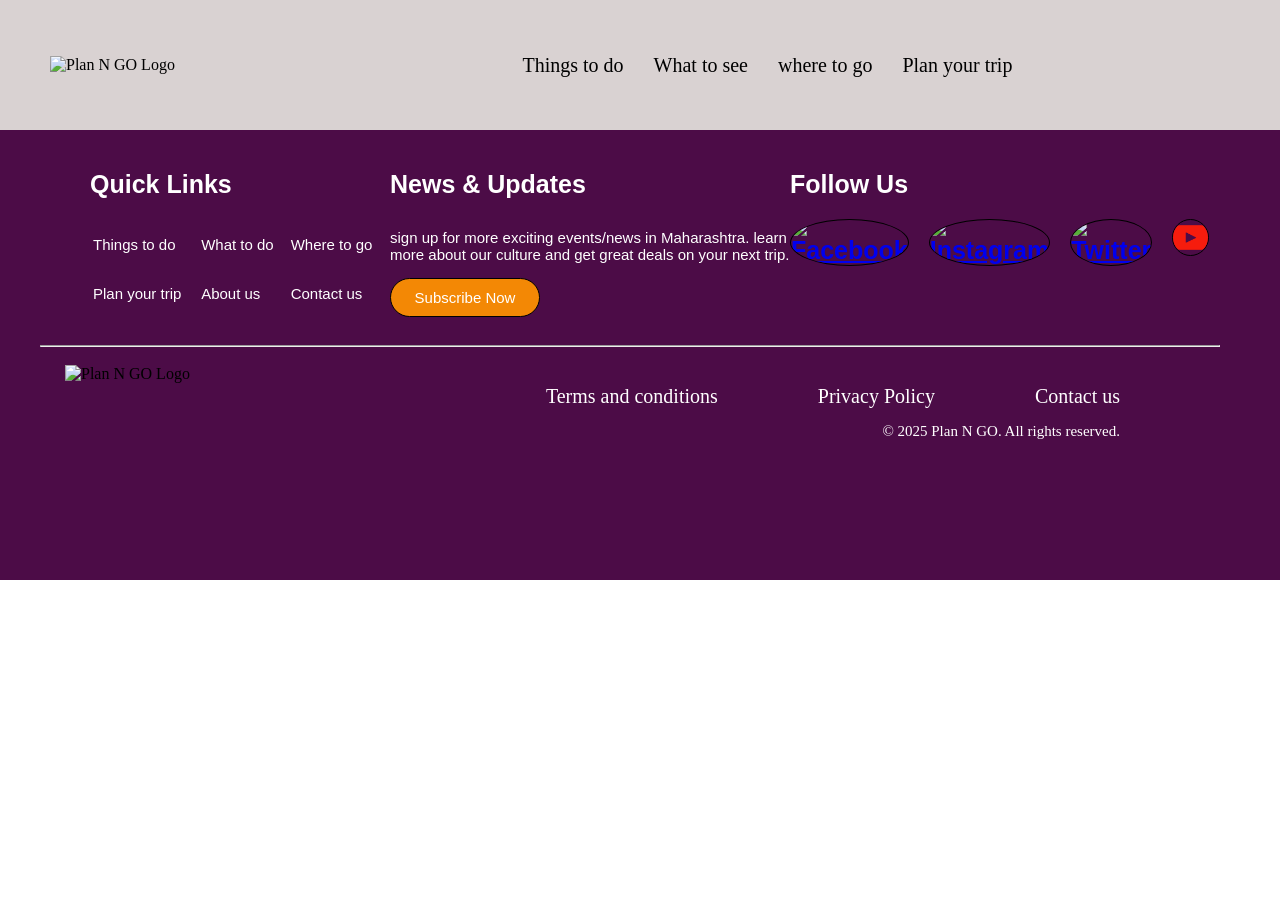
==== index.html @ 2d6675d3 "navbar & footer created" ====
<!DOCTYPE html>
<html lang="en">
<head>
  <meta charset="UTF-8">
  <meta name="viewport" content="width=device-width, initial-scale=1.0">
  <title>Plan n Go : Explore Maharastra with us</title>
  <link rel="stylesheet" href="./pages/index.css">
</head>
<body>
  
  <!-- Navigation Bar starts-->
  <div class="navbar">
    <div>
      <img src="./image/logo-1.png" alt="Plan N GO Logo" class="logo" width="30%" height="30%">
    </div>

    <div class="nav-links">
      <a href="index.html" class="page"> Things to do </a>
      <a href="./pages/ticketbooking.html" class="page"> What to see </a>
      <a href="" class="page"> where to go </a>
      <a href="" class="page"> Plan your trip </a>
    </div>

    <div class="navbar-content">
      <input list="explore-maharashtra"  id="search-bar" placeholder="🔍">
      <form>
        <select id="selectLanguage">
            <option id="lang"> English</option>
            <option id="lang"> हिन्दी </option>
        </select>
      </form>
    </div>

  </div> <!-- Navigation Bar ends-->

    <div class="main-container">
      
    </div>

<!-- Footer starts -->
 <footer class="footer">

    <div class="footer-container">
      <div class="footer-container-1">
        Quick Links
        <table border="0" class="table">
          <tr>
            <td> Things to do </td>
            <td> What to do </td>
            <td> Where to go </td>
          </tr>
          <tr>
            <td> Plan your trip </td>
            <td> About us </td>
            <td> Contact us </td>
          </tr>
        </table>
      </div>

      <div class="footer-container-2">
        News & Updates
        <p> sign up for more exciting events/news in Maharashtra.
            learn more about our culture and get great deals on your next trip.
        </p>
        <form>
            <button type="submit" class="subscribe-button"> Subscribe Now </button>
        </form>
      </div>

      <div class="footer-container-3">
        Follow Us
        <div class="social-icons">
          <a href="https://www.facebook.com/"> <img src="./image/facebook.png" alt="Facebook" class="social-icon"> </a>
          <a href="https://www.instagram.com/"> <img src="./image/instagram.png" alt="Instagram" class="social-icon"> </a>
          <a href="https://www.twitter.com/"> <img src="./image/twitter.png" alt="Twitter" class="social-icon"> </a>
          <a href="https://www.youtube.com/"> <img src="./image/youtube.png" alt="YouTube" class="social-icon"> </a>
        </div>
      </div>
    </div>

    <br> <hr>

    <div class="footer-content">
      <div>
        <img src="./image/logo-1.png" alt="Plan N GO Logo" class="logo-1" width="45%" height=auto>
      </div>

      <div class="footer-content-main">
        <div class="footer-content-1">
          <div class="foot-content">
            Terms and conditions
          </div>

          <div class="foot-content">
            Privacy Policy
          </div>

          <div class="foot-content">
            Contact us
          </div>
        </div>

        <div class="last-footer">
            © 2025 Plan N GO. All rights reserved.
        </div>

      </div>

    </div>
  </footer>
<!-- Footer ends -->
   

</body>
</html>
---- pages/index.css ----
body{
    margin: 0%;
    padding: 0%;
    overflow-x: hidden;
}

/*navbar style starts*/
.navbar{
    background-color: rgb(217, 210, 210);
    height: 130px;
    width: 1436px;
    display: flex;
    flex-direction: row;
    justify-content: space-between;
    align-items: center;
    padding-left: 50px;
    padding-right: 50px;

}

#search-bar{
    width: 40px;
    height: 40px;
    border-radius: 50%;
    text-align: center;
    border: 1px solid black;
}

#search-bar:hover{
    border: none;
    width: 120px;
    height: 25px;
    border-radius: 10px;
    text-align: left;
    background-color: rgb(106, 98, 98);
    color: rgb(245, 243, 243);
    font-size: 18px;
}

.navbar-content{
    display: flex;
    flex-direction: row;
    align-items: center;
    gap: 10px;
}

#selectLanguage{
    width: 70px;
    height: 40px;
    border-radius: 15px;
    text-align: center;
    border: 1px solid black;
}

.page{
    text-decoration: none;
    color: black;
    font-size: 20px;
}

.page:hover{
    color: rgb(231, 133, 13);
}

.nav-links{
    display: flex;
    flex-direction: row;
    gap: 30px;
    font-family: 'Courier  ', Courier,;
}

@media (max-width: 768px) {

    body{
        margin: 0%;
        padding: 0%;

    }
    .navbar {
        width: 410px;
        display: flex;
        flex-direction: row;
        justify-content: center;
        gap: 50px;
        padding-left: 15px;
        padding-right: 10px;
        overflow-x: hidden;
    }

    .nav-links{
        display: flex;
        flex-direction: column;
        gap: 10px;
        font-family: sans-serif;
        
    }

    .page{
        text-decoration: none;
        color: black;
        font-size: 15px;
    }

    .page:hover{
        color: rgb(231, 133, 13);
    }

    .logo{
        width: 58px;
        height: 74px;
    }

    #selectLanguage{
        width: 50px;
        height: 30px;
        border-radius: 10px;
        text-align: center;
        border: 1px solid black;
    }
}
/*navbar style ends */

/*footer section starts*/

.footer{
    background-color: rgb(76, 12, 71);
    padding-left: 40px;
    padding-right: 60px;
    height: 450px;
}

.footer-container{
    display: flex;
    flex-direction: row;
    justify-content: space-between;
    padding-top: 40px;
    color: white;
    font-size: 25px;
    font-weight: 600;
    font-family: Arial;
}

.footer-container-2{
    width: 400px;
    display: flex;
    flex-direction: column;
    gap: 10px;
}

.table{
    font-weight: 100;
    font-size: 15px;
    margin-top: 20px;
    height: 100px;
    width: 300px;
}

p{
    font-weight: 100;
    font-size: 15px;
    margin-top: 20px;
    width: 400px;
    margin-bottom: 5px;
}

.subscribe-button{
    background-color: rgb(243, 136, 5);
    color: white;
    border: 1px solid black;
    border-radius: 20px;
    padding: 10px 20px;
    font-size: 15px;
    cursor: pointer;
    margin-top: 0%;
    width: 150px;
}

.social-icon{
    height: 35px;
    width: 35px;
    border: 1px solid black;
    border-radius: 50%;
    align-items: center;
}

.social-icons{
    display: flex;
    flex-direction: row;
    gap: 20px;
    padding-top: 20px;
    padding-right: 100px;

}

.footer-container-1{
    padding-left: 50px;
}

.footer-content{
    display: flex;
    flex-direction: row;
    justify-content: space-between;
    padding-top: 10px;
}

.footer-content-main{
    display: flex;
    flex-direction: column;
    color: white;
    padding-top: 20px;
}

.footer-content-1{
    display: flex;
    flex-direction: row;
    justify-content: space-around;
    margin-right: 50px;
}

.logo-1{
    padding-left: 25px;
}

.foot-content{
    padding-left: 50px;
    padding-right: 50px;
    font-size: 20px;
}

.last-footer{
    padding-top: 15px;
    text-align: end;
    padding-right: 100px;
    font-size: 15px;   
}
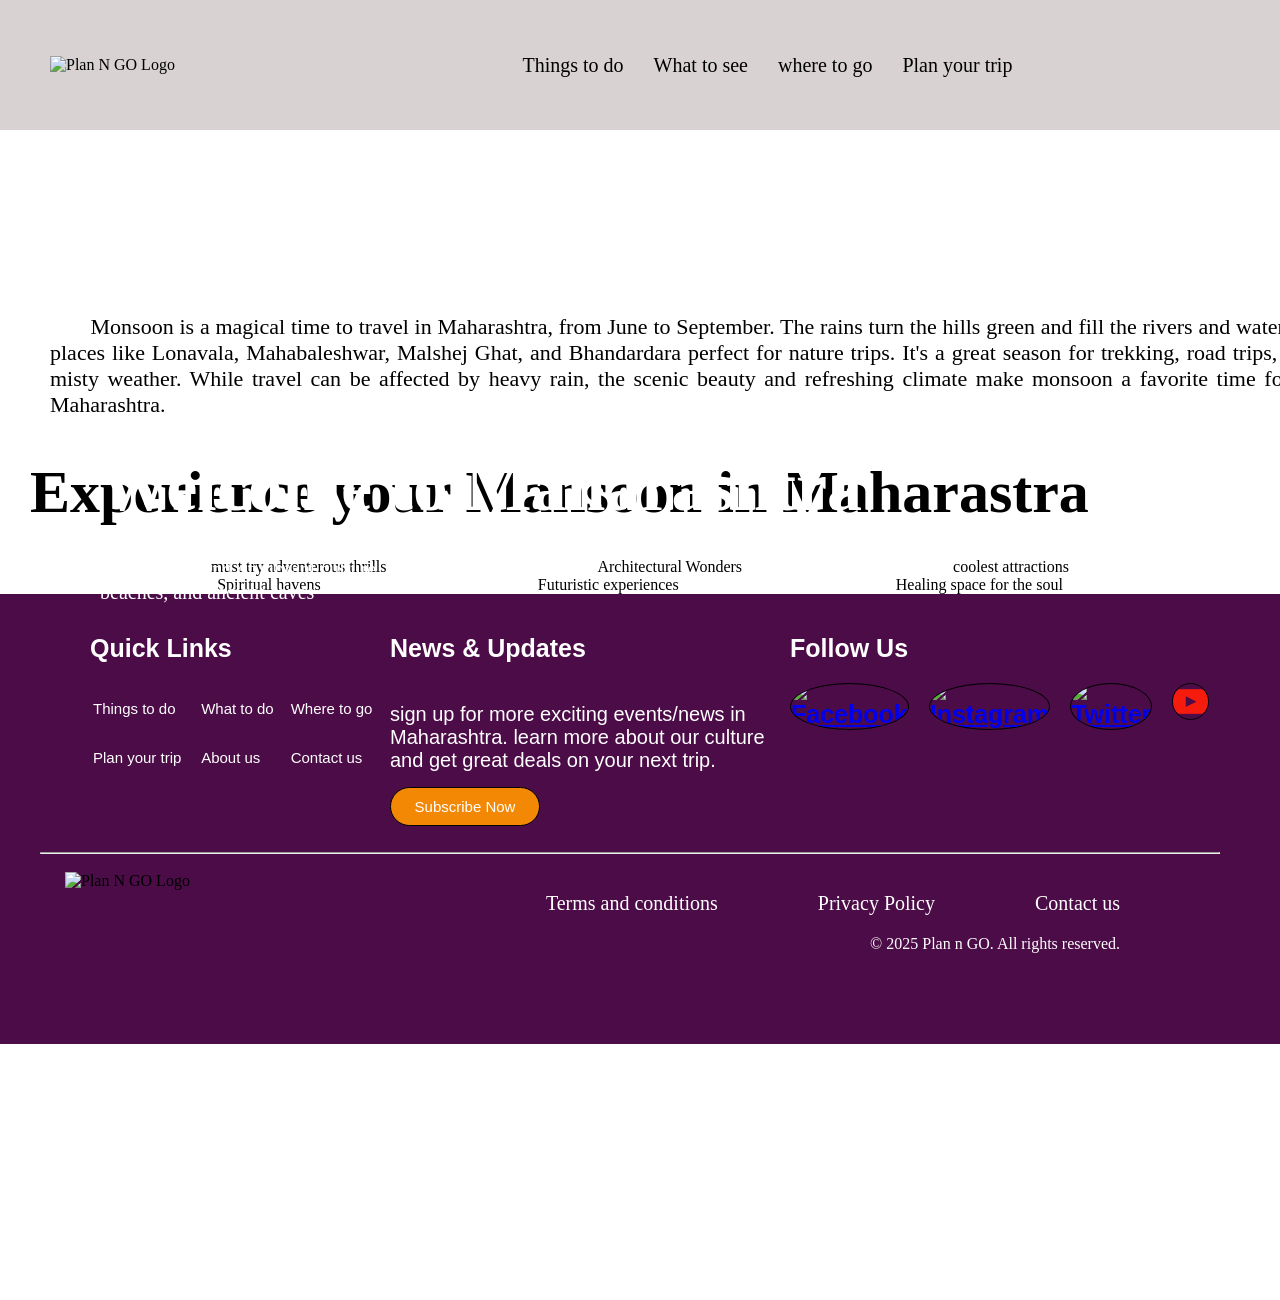
==== commit 733a6d54: "homepage updated" ====
--- a/index.html
+++ b/index.html
@@ -1,13 +1,16 @@
 <!DOCTYPE html>
 <html lang="en">
+
 <head>
   <meta charset="UTF-8">
   <meta name="viewport" content="width=device-width, initial-scale=1.0">
   <title>Plan n Go : Explore Maharastra with us</title>
+  <link rel="stylesheet" href="./pages/nav-foot.css">
   <link rel="stylesheet" href="./pages/index.css">
 </head>
+
 <body>
-  
+
   <!-- Navigation Bar starts-->
   <div class="navbar">
     <div>
@@ -22,94 +25,145 @@
     </div>
 
     <div class="navbar-content">
-      <input list="explore-maharashtra"  id="search-bar" placeholder="🔍">
+      <input list="explore-maharashtra" id="search-bar" placeholder="🔍">
       <form>
         <select id="selectLanguage">
-            <option id="lang"> English</option>
-            <option id="lang"> हिन्दी </option>
+          <option id="lang"> English</option>
+          <option id="lang"> हिन्दी </option>
         </select>
       </form>
     </div>
 
   </div> <!-- Navigation Bar ends-->
 
-    <div class="main-container">
-      
-    </div>
+  <!--main body-->
+  <div>
 
-<!-- Footer starts -->
- <footer class="footer">
+    <div class="video-container">
+      <video autoplay muted>
+        <source src="./video/bg-video.mp4" type="video/mp4">
+        Your browser does not support HTML5 video.
+      </video>
 
-    <div class="footer-container">
-      <div class="footer-container-1">
-        Quick Links
-        <table border="0" class="table">
-          <tr>
-            <td> Things to do </td>
-            <td> What to do </td>
-            <td> Where to go </td>
-          </tr>
-          <tr>
-            <td> Plan your trip </td>
-            <td> About us </td>
-            <td> Contact us </td>
-          </tr>
-        </table>
+      <div class="text-overlay">
+        <h1>Welcome to Maharashtra</h1>
+        <p>Explore the land of vibrant culture, stunning beaches, and ancient caves</p>
       </div>
+      <p id="main-data"> &nbsp;&nbsp;&nbsp;&nbsp;&nbsp;&nbsp; Monsoon is a magical time to travel in Maharashtra, from
+        June to September. The rains turn the hills green and fill the rivers and waterfalls, making places like
+        Lonavala, Mahabaleshwar, Malshej Ghat, and Bhandardara perfect for nature trips. It's a great season for
+        trekking, road trips, and enjoying misty weather. While travel can be affected by heavy rain, the scenic beauty
+        and refreshing climate make monsoon a favorite time for travelers in Maharashtra.
+      </p>
 
-      <div class="footer-container-2">
-        News & Updates
-        <p> sign up for more exciting events/news in Maharashtra.
-            learn more about our culture and get great deals on your next trip.
-        </p>
-        <form>
-            <button type="submit" class="subscribe-button"> Subscribe Now </button>
-        </form>
-      </div>
-
-      <div class="footer-container-3">
-        Follow Us
-        <div class="social-icons">
-          <a href="https://www.facebook.com/"> <img src="./image/facebook.png" alt="Facebook" class="social-icon"> </a>
-          <a href="https://www.instagram.com/"> <img src="./image/instagram.png" alt="Instagram" class="social-icon"> </a>
-          <a href="https://www.twitter.com/"> <img src="./image/twitter.png" alt="Twitter" class="social-icon"> </a>
-          <a href="https://www.youtube.com/"> <img src="./image/youtube.png" alt="YouTube" class="social-icon"> </a>
+      <h1 id="main-head">
+        Experience your Mansoon in Maharastra
+      </h1>
+      <div id="card">
+        <div class="card">
+          <div>
+            must try adventerous thrills
+          </div>
+          <div>
+            Architectural Wonders
+          </div>
+          <div>
+            coolest attractions
+          </div>
+        </div>
+        <div class="card">
+          <div>
+            Spiritual havens
+          </div>
+          <div>
+            Futuristic experiences
+          </div>
+          <div>
+            Healing space for the soul
+          </div>
         </div>
       </div>
     </div>
 
-    <br> <hr>
 
-    <div class="footer-content">
-      <div>
-        <img src="./image/logo-1.png" alt="Plan N GO Logo" class="logo-1" width="45%" height=auto>
+
+    <!-- Footer starts -->
+    <footer class="footer">
+
+      <div class="footer-container">
+        <div class="footer-container-1">
+          Quick Links
+          <table border="0" class="table">
+            <tr>
+              <td> Things to do </td>
+              <td> What to do </td>
+              <td> Where to go </td>
+            </tr>
+            <tr>
+              <td> Plan your trip </td>
+              <td> About us </td>
+              <td> Contact us </td>
+            </tr>
+          </table>
+        </div>
+
+        <div class="footer-container-2">
+          News & Updates
+          <p id="news"> sign up for more exciting events/news in Maharashtra.
+            learn more about our culture and get great deals on your next trip.
+          </p>
+          <form>
+            <button type="submit" class="subscribe-button"> Subscribe Now </button>
+          </form>
+        </div>
+
+        <div class="footer-container-3">
+          Follow Us
+          <div class="social-icons">
+            <a href="https://www.facebook.com/"> <img src="./image/facebook.png" alt="Facebook" class="social-icon">
+            </a>
+            <a href="https://www.instagram.com/"> <img src="./image/instagram.png" alt="Instagram" class="social-icon">
+            </a>
+            <a href="https://www.twitter.com/"> <img src="./image/twitter.png" alt="Twitter" class="social-icon"> </a>
+            <a href="https://www.youtube.com/"> <img src="./image/youtube.png" alt="YouTube" class="social-icon"> </a>
+          </div>
+        </div>
       </div>
 
-      <div class="footer-content-main">
-        <div class="footer-content-1">
-          <div class="foot-content">
-            Terms and conditions
+      <br>
+      <hr>
+
+      <div class="footer-content">
+        <div>
+          <img src="./image/logo-1.png" alt="Plan N GO Logo" class="logo-1" width="45%" height=auto>
+        </div>
+
+        <div class="footer-content-main">
+          <div class="footer-content-1">
+            <div class="foot-content">
+              <a href="./pdf/Terms-conditions.pdf" target="_blank" id="text"> Terms and conditions </a>
+            </div>
+
+            <div class="foot-content">
+              <a href="./pdf/PLAN_n_GO_Privacy_Policy.pdf" target="_blank" id="text"> Privacy Policy </a>
+            </div>
+
+            <div class="foot-content">
+              <a href="./pages/Contact.html" target="_blank" id="text"> Contact us </a>
+            </div>
           </div>
 
-          <div class="foot-content">
-            Privacy Policy
+          <div class="last-footer">
+            © 2025 Plan n GO. All rights reserved.
           </div>
 
-          <div class="foot-content">
-            Contact us
-          </div>
-        </div>
-
-        <div class="last-footer">
-            © 2025 Plan N GO. All rights reserved.
         </div>
 
       </div>
+    </footer>
+    <!-- Footer ends -->
 
-    </div>
-  </footer>
-<!-- Footer ends -->
-   
 
 </body>
+
 </html>
--- a/pages/nav-foot.css
+++ b/pages/nav-foot.css
@@ -0,0 +1,339 @@
+body {
+    margin: 0%;
+    padding: 0%;
+    overflow-x: hidden;
+}
+
+/*navbar style starts*/
+.navbar {
+    background-color: rgb(217, 210, 210);
+    height: 130px;
+    width: 1436px;
+    display: flex;
+    flex-direction: row;
+    justify-content: space-between;
+    align-items: center;
+    padding-left: 50px;
+    padding-right: 50px;
+
+}
+
+#search-bar {
+    width: 40px;
+    height: 40px;
+    border-radius: 50%;
+    text-align: center;
+    border: 1px solid black;
+}
+
+#search-bar:hover {
+    border: none;
+    width: 120px;
+    height: 25px;
+    border-radius: 10px;
+    text-align: left;
+    background-color: rgb(106, 98, 98);
+    color: rgb(245, 243, 243);
+    font-size: 18px;
+}
+
+.navbar-content {
+    display: flex;
+    flex-direction: row;
+    align-items: center;
+    gap: 10px;
+}
+
+#selectLanguage {
+    width: 70px;
+    height: 40px;
+    border-radius: 15px;
+    text-align: center;
+    border: 1px solid black;
+}
+
+.page {
+    text-decoration: none;
+    color: black;
+    font-size: 20px;
+}
+
+.page:hover {
+    color: rgb(231, 133, 13);
+}
+
+.nav-links {
+    display: flex;
+    flex-direction: row;
+    gap: 30px;
+    font-family: 'Courier  ', Courier, ;
+}
+
+@media (max-width: 768px) {
+
+    body {
+        margin: 0%;
+        padding: 0%;
+
+    }
+
+    .navbar {
+        width: 410px;
+        display: flex;
+        flex-direction: row;
+        justify-content: center;
+        gap: 50px;
+        padding-left: 15px;
+        padding-right: 10px;
+        overflow-x: hidden;
+    }
+
+    .nav-links {
+        display: flex;
+        flex-direction: column;
+        gap: 10px;
+        font-family: sans-serif;
+
+    }
+
+    .page {
+        text-decoration: none;
+        color: black;
+        font-size: 15px;
+    }
+
+    .page:hover {
+        color: rgb(231, 133, 13);
+    }
+
+    .logo {
+        width: 58px;
+        height: 74px;
+    }
+
+    #selectLanguage {
+        width: 50px;
+        height: 30px;
+        border-radius: 10px;
+        text-align: center;
+        border: 1px solid black;
+    }
+}
+
+/*navbar style ends */
+
+/*footer section starts*/
+
+.footer {
+    background-color: rgb(76, 12, 71);
+    padding-left: 40px;
+    padding-right: 60px;
+    height: 450px;
+}
+
+.footer-container {
+    display: flex;
+    flex-direction: row;
+    justify-content: space-between;
+    padding-top: 40px;
+    color: white;
+    font-size: 25px;
+    font-weight: 600;
+    font-family: Arial;
+}
+
+.footer-container-2 {
+    width: 400px;
+    display: flex;
+    flex-direction: column;
+    gap: 10px;
+}
+
+.table {
+    font-weight: 100;
+    font-size: 15px;
+    margin-top: 20px;
+    height: 100px;
+    width: 300px;
+}
+
+p {
+    font-weight: 100;
+    font-size: 15px;
+    margin-top: 20px;
+    width: 400px;
+    margin-bottom: 5px;
+}
+
+.subscribe-button {
+    background-color: rgb(243, 136, 5);
+    color: white;
+    border: 1px solid black;
+    border-radius: 20px;
+    padding: 10px 20px;
+    font-size: 15px;
+    cursor: pointer;
+    margin-top: 0%;
+    width: 150px;
+}
+
+.subscribe-button:hover {
+    background-color: black;
+}
+
+.social-icon {
+    height: 35px;
+    width: 35px;
+    border: 1px solid black;
+    border-radius: 50%;
+    align-items: center;
+}
+
+.social-icons {
+    display: flex;
+    flex-direction: row;
+    gap: 20px;
+    padding-top: 20px;
+    padding-right: 100px;
+
+}
+
+.footer-container-1 {
+    padding-left: 50px;
+}
+
+.footer-content {
+    display: flex;
+    flex-direction: row;
+    justify-content: space-between;
+    padding-top: 10px;
+}
+
+.footer-content-main {
+    display: flex;
+    flex-direction: column;
+    color: white;
+    padding-top: 20px;
+}
+
+.footer-content-1 {
+    display: flex;
+    flex-direction: row;
+    justify-content: space-around;
+    margin-right: 50px;
+}
+
+.logo-1 {
+    padding-left: 25px;
+}
+
+.foot-content {
+    padding-left: 50px;
+    padding-right: 50px;
+    font-size: 20px;
+}
+
+#text{
+    text-decoration: none;
+    color: white;
+}
+.last-footer {
+    padding-top: 20px;
+    text-align: end;
+    padding-right: 100px;
+    font-size: 16px;
+}
+
+@media (max-width: 768px) {
+
+    .footer {
+        padding-left: 25px;
+        padding-right: 25px;
+        height: 650px;
+    }
+
+    .footer-container {
+        display: flex;
+        flex-direction: column;
+        gap: 30px;
+        padding-top: 20px;
+        font-size: 20px;
+        font-weight: 600;
+        font-family: Arial;
+    }
+
+    .footer-container-1 {
+        padding-left: 0%;
+        padding-top: 20px;
+    }
+
+    .table {
+        font-weight: 100;
+        font-size: 15px;
+        margin-top: 10px;
+        height: 100px;
+        width: 300px;
+    }
+
+    .footer-container-2 {
+        width: 300px;
+        display: flex;
+        flex-direction: column;
+        gap: 15px;
+    }
+
+    #news {
+        width: 300px;
+        margin-top: 5px;
+        padding-left: 10px;
+    }
+
+    .subscribe-button {
+        margin-left: 10px;
+    }
+
+    .footer-content {
+        padding-left: 0%;
+        display: flex;
+        flex-direction: column;
+        gap: 20px;
+    }
+
+    .logo-1 {
+        display: none;
+    }
+
+    .footer-content-main {
+        gap: 10px;
+        padding-top: 0%;
+    }
+
+    .foot-content {
+        font-size: 15px;
+        width: 300px;
+        padding: 0%;
+    }
+
+    .footer-content-1 {
+        display: flex;
+        flex-direction: row;
+        gap: 10px;
+        padding-left: 30px;
+    }
+
+    .last-footer{
+        font-size: 13px;
+        padding-right: 50px;
+        padding-top: 10px;
+    }
+
+    .footer-container-3{
+        padding-left: 10px;
+    }
+
+    .social-icons{
+        padding-left: 15px;
+        padding-top: 15px;
+    }
+}
+/*footer ends*\
--- a/pages/index.css
+++ b/pages/index.css
@@ -1,235 +1,46 @@
-body{
-    margin: 0%;
-    padding: 0%;
-    overflow-x: hidden;
+#main-data {
+    width: 1350px;
+    font-size: 22px;
+    padding-left: 50px;
+    padding-right: 40px;
+    text-align: justify;
 }
 
-/*navbar style starts*/
-.navbar{
-    background-color: rgb(217, 210, 210);
-    height: 130px;
-    width: 1436px;
+.text-overlay {
+    position: absolute;
+    top: 0;
+    left: 0;
+    width: 100%;
+    height: 100%;
+    display: flex;
+    flex-direction: column;
+    padding-top: 400px;
+    padding-left: 100px;
+    color: white;
+}
+
+h1 {
+    font-size: 70px;
+    margin-bottom: 1px;
+}
+
+p {
+    font-size: 20px;
+    margin-top: 30px;
+}
+
+#main-head{
+    padding-left: 30px;
+    font-size: 60px;
+}
+
+.card{
     display: flex;
     flex-direction: row;
-    justify-content: space-between;
-    align-items: center;
-    padding-left: 50px;
-    padding-right: 50px;
-
+    justify-content: space-evenly;
+    
 }
 
-#search-bar{
-    width: 40px;
-    height: 40px;
-    border-radius: 50%;
-    text-align: center;
-    border: 1px solid black;
-}
-
-#search-bar:hover{
-    border: none;
-    width: 120px;
-    height: 25px;
-    border-radius: 10px;
-    text-align: left;
-    background-color: rgb(106, 98, 98);
-    color: rgb(245, 243, 243);
-    font-size: 18px;
-}
-
-.navbar-content{
-    display: flex;
-    flex-direction: row;
-    align-items: center;
-    gap: 10px;
-}
-
-#selectLanguage{
-    width: 70px;
-    height: 40px;
-    border-radius: 15px;
-    text-align: center;
-    border: 1px solid black;
-}
-
-.page{
-    text-decoration: none;
-    color: black;
-    font-size: 20px;
-}
-
-.page:hover{
-    color: rgb(231, 133, 13);
-}
-
-.nav-links{
-    display: flex;
-    flex-direction: row;
-    gap: 30px;
-    font-family: 'Courier  ', Courier,;
-}
-
-@media (max-width: 768px) {
-
-    body{
-        margin: 0%;
-        padding: 0%;
-
-    }
-    .navbar {
-        width: 410px;
-        display: flex;
-        flex-direction: row;
-        justify-content: center;
-        gap: 50px;
-        padding-left: 15px;
-        padding-right: 10px;
-        overflow-x: hidden;
-    }
-
-    .nav-links{
-        display: flex;
-        flex-direction: column;
-        gap: 10px;
-        font-family: sans-serif;
-        
-    }
-
-    .page{
-        text-decoration: none;
-        color: black;
-        font-size: 15px;
-    }
-
-    .page:hover{
-        color: rgb(231, 133, 13);
-    }
-
-    .logo{
-        width: 58px;
-        height: 74px;
-    }
-
-    #selectLanguage{
-        width: 50px;
-        height: 30px;
-        border-radius: 10px;
-        text-align: center;
-        border: 1px solid black;
-    }
-}
-/*navbar style ends */
-
-/*footer section starts*/
-
-.footer{
-    background-color: rgb(76, 12, 71);
-    padding-left: 40px;
-    padding-right: 60px;
-    height: 450px;
-}
-
-.footer-container{
-    display: flex;
-    flex-direction: row;
-    justify-content: space-between;
-    padding-top: 40px;
-    color: white;
-    font-size: 25px;
-    font-weight: 600;
-    font-family: Arial;
-}
-
-.footer-container-2{
-    width: 400px;
-    display: flex;
-    flex-direction: column;
-    gap: 10px;
-}
-
-.table{
-    font-weight: 100;
-    font-size: 15px;
-    margin-top: 20px;
-    height: 100px;
-    width: 300px;
-}
-
-p{
-    font-weight: 100;
-    font-size: 15px;
-    margin-top: 20px;
-    width: 400px;
-    margin-bottom: 5px;
-}
-
-.subscribe-button{
-    background-color: rgb(243, 136, 5);
-    color: white;
-    border: 1px solid black;
-    border-radius: 20px;
-    padding: 10px 20px;
-    font-size: 15px;
-    cursor: pointer;
-    margin-top: 0%;
-    width: 150px;
-}
-
-.social-icon{
-    height: 35px;
-    width: 35px;
-    border: 1px solid black;
-    border-radius: 50%;
-    align-items: center;
-}
-
-.social-icons{
-    display: flex;
-    flex-direction: row;
-    gap: 20px;
-    padding-top: 20px;
-    padding-right: 100px;
-
-}
-
-.footer-container-1{
-    padding-left: 50px;
-}
-
-.footer-content{
-    display: flex;
-    flex-direction: row;
-    justify-content: space-between;
-    padding-top: 10px;
-}
-
-.footer-content-main{
-    display: flex;
-    flex-direction: column;
-    color: white;
-    padding-top: 20px;
-}
-
-.footer-content-1{
-    display: flex;
-    flex-direction: row;
-    justify-content: space-around;
-    margin-right: 50px;
-}
-
-.logo-1{
-    padding-left: 25px;
-}
-
-.foot-content{
-    padding-left: 50px;
-    padding-right: 50px;
-    font-size: 20px;
-}
-
-.last-footer{
-    padding-top: 15px;
-    text-align: end;
-    padding-right: 100px;
-    font-size: 15px;   
-}
+#card{
+    padding-top: 30px;
+}
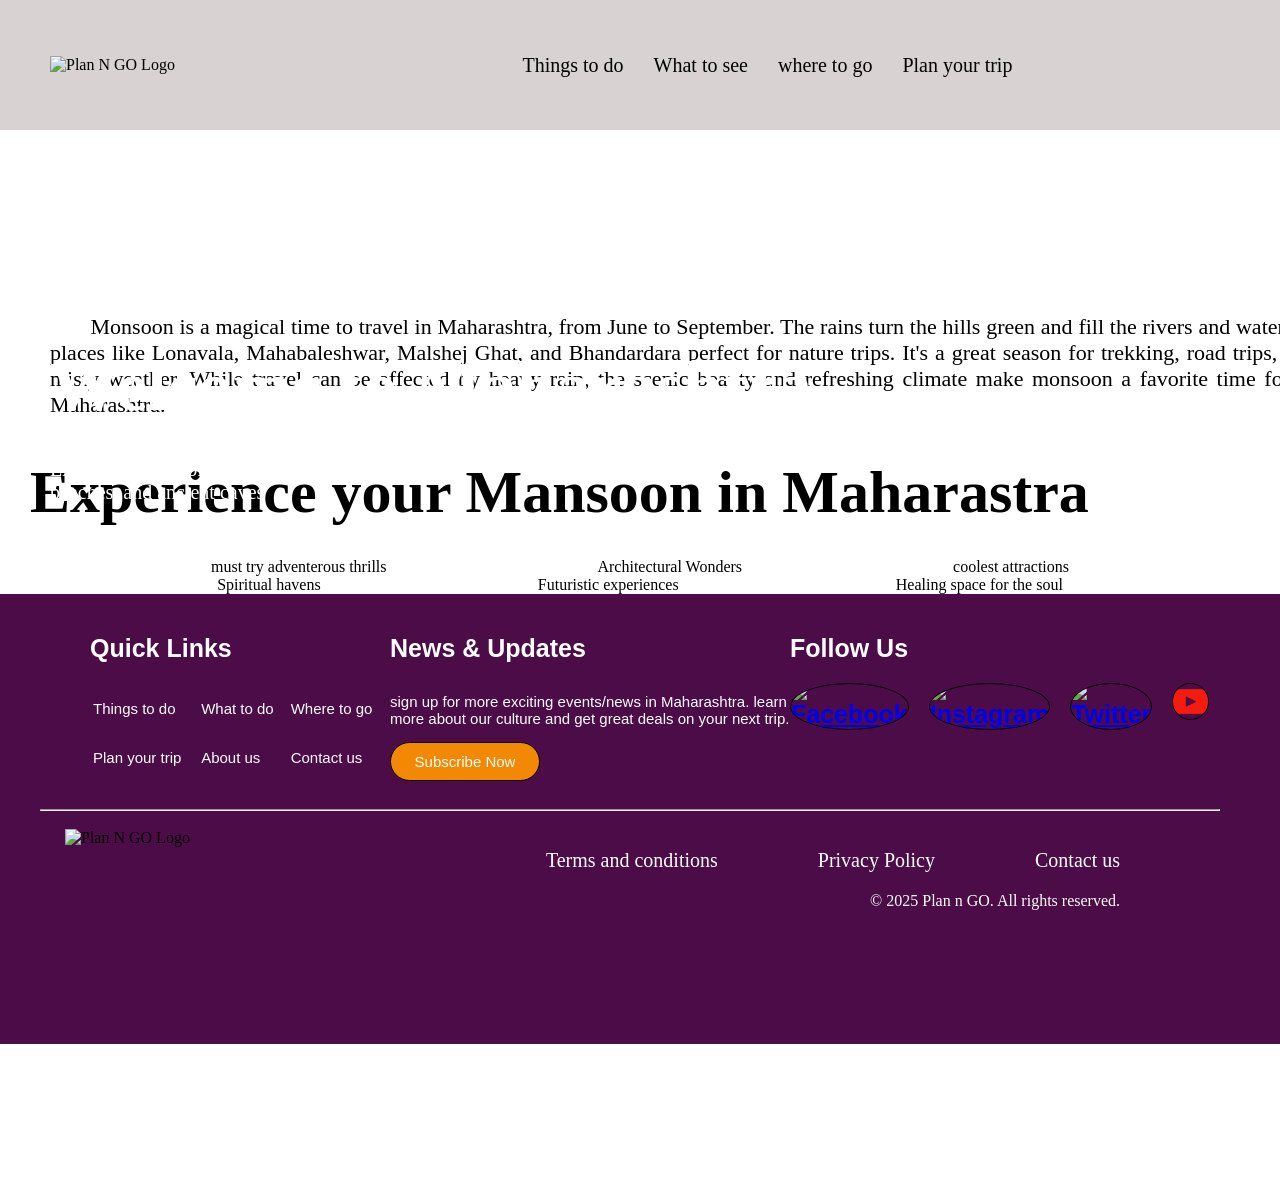
==== commit 5f9172e5: "changes in homepage" ====
--- a/index.html
+++ b/index.html
@@ -40,8 +40,8 @@
   <div>
 
     <div class="video-container">
-      <video autoplay muted>
-        <source src="./video/bg-video.mp4" type="video/mp4">
+      <video autoplay muted loop>
+        <source src="./video/bg-video-1.mp4" type="video/mp4">
         Your browser does not support HTML5 video.
       </video>
 
--- a/pages/index.css
+++ b/pages/index.css
@@ -6,16 +6,20 @@
     text-align: justify;
 }
 
+.video-container {
+    align-items: center;
+
+
 .text-overlay {
+    width: 100%;
+    height: 100%;
     position: absolute;
     top: 0;
     left: 0;
-    width: 100%;
-    height: 100%;
     display: flex;
     flex-direction: column;
-    padding-top: 400px;
-    padding-left: 100px;
+    padding-top: 300px;
+    padding-left: 50px;
     color: white;
 }
 
@@ -29,18 +33,18 @@
     margin-top: 30px;
 }
 
-#main-head{
+#main-head {
     padding-left: 30px;
     font-size: 60px;
 }
 
-.card{
+.card {
     display: flex;
     flex-direction: row;
     justify-content: space-evenly;
-    
+
 }
 
-#card{
+#card {
     padding-top: 30px;
 }
